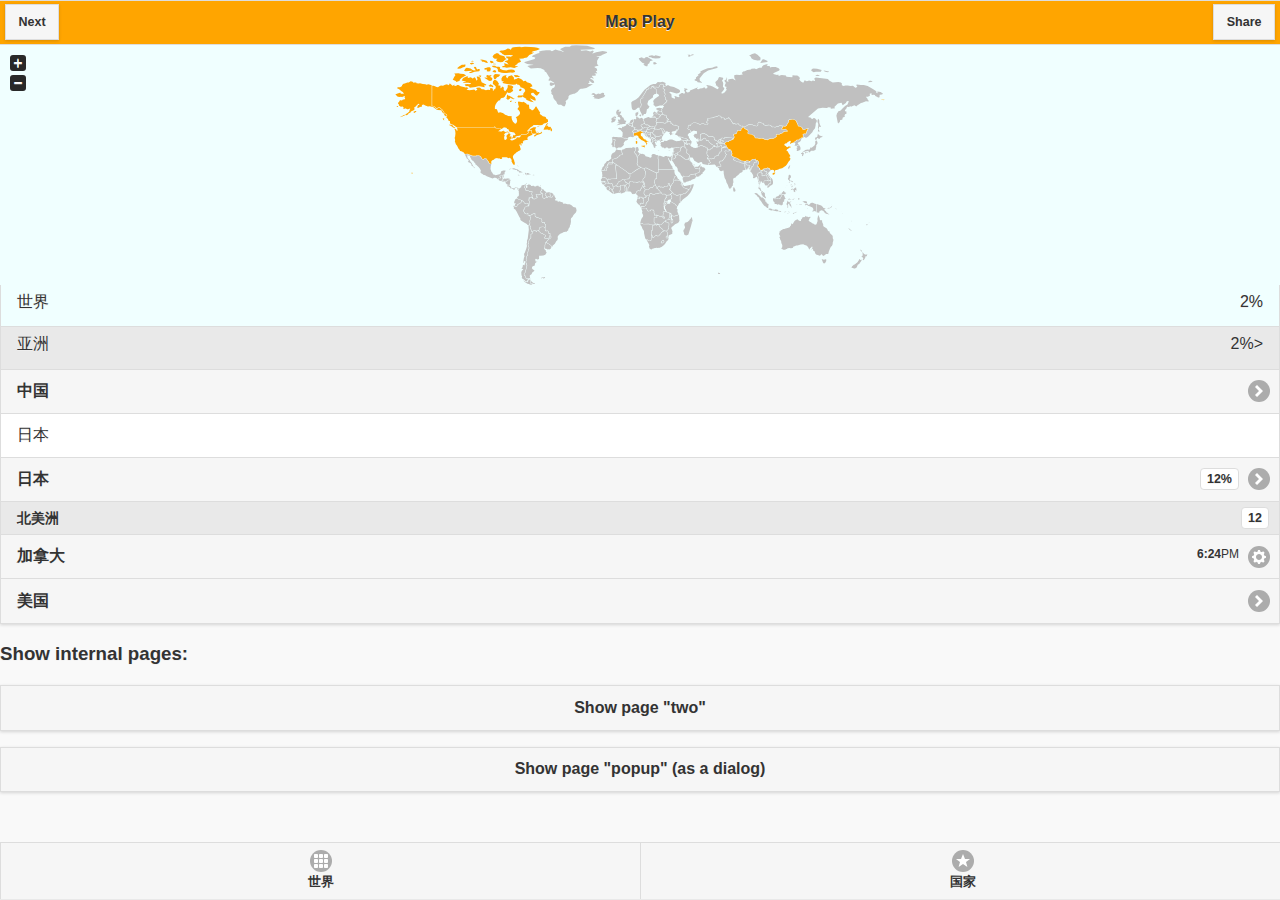
==== MapPlay/platforms/ios/www/index.html @ cae27f15 "init pus" ====
<!DOCTYPE html>
<!--
		Licensed to the Apache Software Foundation (ASF) under one
		or more contributor license agreements.  See the NOTICE file
		distributed with this work for additional information
		regarding copyright ownership.  The ASF licenses this file
		to you under the Apache License, Version 2.0 (the
		"License"); you may not use this file except in compliance
		with the License.  You may obtain a copy of the License at

		http://www.apache.org/licenses/LICENSE-2.0

		Unless required by applicable law or agreed to in writing,
		software distributed under the License is distributed on an
		"AS IS" BASIS, WITHOUT WARRANTIES OR CONDITIONS OF ANY
		 KIND, either express or implied.  See the License for the
		specific language governing permissions and limitations
		under the License.
-->
<html>
		<head>
				<!--
				Customize this policy to fit your own app's needs. For more guidance, see:
						https://github.com/apache/cordova-plugin-whitelist/blob/master/README.md#content-security-policy
				Some notes:
						* gap: is required only on iOS (when using UIWebView) and is needed for JS->native communication
						* https://ssl.gstatic.com is required only on Android and is needed for TalkBack to function properly
						* Disables use of inline scripts in order to mitigate risk of XSS vulnerabilities. To change this:
								* Enable inline JS: add 'unsafe-inline' to default-src
				-->
				<meta http-equiv="Content-Security-Policy" content="default-src 'self' data: gap: https://ssl.gstatic.com 'unsafe-eval'; style-src 'self' 'unsafe-inline'; media-src *">
				<meta name="format-detection" content="telephone=no">
				<meta name="msapplication-tap-highlight" content="no">
				<meta name="viewport" content="user-scalable=no, initial-scale=1, maximum-scale=1, minimum-scale=1, width=device-width">
				<link rel="stylesheet" type="text/css" href="css/index.css">
				<link rel="stylesheet" type="text/css" href="lib/jquery.mobile-1.4.0.min.css">
				<script src="lib/jquery-1.11.0.js" type="text/javascript" charset="utf-8"></script>
				<script src="lib/jquery.mobile-1.4.0.min.js" type="text/javascript" charset="utf-8"></script>
				<script type="text/javascript" src="js/index.js"></script>
				<script type="text/javascript" src="cordova.js"></script>
				<link rel="stylesheet" href="js/jquery/jquery-jvectormap-2.0.3.css" type="text/css" media="screen"/>
        <script src="js/jquery/jquery-jvectormap-2.0.3.min.js"></script>
        <script src="js/jquery/jquery-jvectormap-world-mill.js"></script>
        <script src="js/jquery/jquery-jvectormap-cn-merc.js"></script>
        <script src="js/jquery/jquery-jvectormap-ca-lcc.js"></script>
				<title>Hello World</title>
		</head>
		<body data-gr-c-s-loaded="true" class="ui-mobile-viewport ui-overlay-a" style="">


		<!-- Start of first page: #one -->
		<div data-role="page" id="one" data-url="one" tabindex="0" class="ui-page ui-page-theme-a ui-page-active" style="min-height: 846px;">

			<div data-role="header" role="banner" class="ui-header ui-bar-inherit">
				<h1 class="ui-title" role="heading" aria-level="1">Map Play</h1>
				<a href="#two" class="ui-btn ui-shadow ui-corner-all" data-transition="slide">Next</a>
				<a href="#" class="ui-btn ui-shadow ui-corner-all" data-transition="slide">Share</a>
			</div><!-- /header -->

			<div role="main" class="ui-content">
				<div id="world-map" style="width: 100%; height: 240px"></div>
				<ul data-role="listview" data-inset="true" data-divider-theme="a">
					<li data-role="list-divider" style="border-top: 0px; background-color: azure; display:flex; flex-direction:row; justify-content: space-between">
						<label>世界</label>
						<label>2%</label>
					</li>
					<li data-role="list-divider" style="display:flex; flex-direction:row; justify-content: space-between">
						<label>亚洲</label>
						<div style="display:flex; flex-direction:row; justify-content: space-between">
						<label>2%</label>
						<label> > </label>
						</div>
					</li>
					<li><a href="#">中国</a></li>
					<li>日本</li>
					<li><a href="index.html" data-theme="a">日本<span class="ui-li-count">12%</span></a></li>
					<li data-role="list-divider">北美洲<span class="ui-li-count">12</span></li>
					<li data-icon="gear"><a href="#">加拿大
						<p class="ui-li-aside"><strong>6:24</strong>PM</p>
</a></li>
					<li><a href="#">美国</a></li>
				</ul>

				<h3>Show internal pages:</h3>
				<p><a href="#two" class="ui-btn ui-shadow ui-corner-all">Show page "two"</a></p>
				<p><a href="#popup" class="ui-btn ui-shadow ui-corner-all" data-rel="dialog" data-transition="pop">Show page "popup" (as a dialog)</a></p>
			</div><!-- /content -->

			<div data-role="footer" data-theme="a" role="contentinfo" class="ui-footer ui-bar-a" style="overflow:hidden;" data-position="fixed">
				<div data-role="navbar">
					<ul>
						<li><a href="#" data-icon="grid">世界</a></li>
						<li><a href="#" data-icon="star">国家</a></li>
					</ul>
				</div><!-- /navbar -->
			</div><!-- /footer -->
		</div><!-- /page one -->

		<!-- Start of second page: #two -->
		<div data-role="page" id="two" data-theme="a" data-url="two" tabindex="0" class="ui-page ui-page-theme-a" style="min-height: 667px;">

			<div data-role="header" role="banner" class="ui-header ui-bar-inherit">
				<h1 class="ui-title" role="heading" aria-level="1">Two</h1>
			</div><!-- /header -->

			<div role="main" class="ui-content">
				<h2>Two</h2>
				<p>I have an id of "two" on my page container. I'm the second page container in this multi-page template.</p>
				<p>Notice that the theme is different for this page because we've added a few <code>data-theme</code> swatch assigments here to show off how flexible it is. You can add any content or widget to these pages, but we're keeping these simple.</p>
				<p><a href="https://demos.jquerymobile.com/1.4.3/pages-multi-page/#one" data-direction="reverse" class="ui-btn ui-shadow ui-corner-all ui-btn-b">Back to page "one"</a></p>

			</div><!-- /content -->

			<div data-role="footer" role="contentinfo" class="ui-footer ui-bar-inherit">
				<h4 class="ui-title" role="heading" aria-level="1">Page Footer</h4>
			</div><!-- /footer -->
		</div><!-- /page two -->

		<!-- Start of third page: #popup -->
		<div data-role="dialog" id="popup" data-url="popup" tabindex="0" class="ui-page ui-page-theme-a ui-dialog" style="min-height: 846px;"><div role="dialog" class="ui-dialog-contain ui-overlay-shadow ui-corner-all">

			<div data-role="header" data-theme="b" role="banner" class="ui-header ui-bar-b"><a role="button" href="https://demos.jquerymobile.com/1.4.3/pages-multi-page/#" class="ui-btn ui-corner-all ui-icon-delete ui-btn-icon-notext ui-btn-left">Close</a>
				<h1 class="ui-title" role="heading" aria-level="1">Dialog</h1>
			</div><!-- /header -->

			<div role="main" class="ui-content">
				<h2>Popup</h2>
				<p>I have an id of "popup" on my page container and only look like a dialog because the link to me had a <code>data-rel="dialog"</code> attribute which gives me this inset look and a <code>data-transition="pop"</code> attribute to change the transition to pop. Without this, I'd be styled as a normal page.</p>
				<p><a href="https://demos.jquerymobile.com/1.4.3/pages-multi-page/#one" data-rel="back" class="ui-btn ui-shadow ui-corner-all ui-btn-inline ui-icon-back ui-btn-icon-left" data-transition="pop" data-direction="reverse">Back to page "one"</a></p>
			</div><!-- /content -->

			<div data-role="footer" role="contentinfo" class="ui-footer ui-bar-inherit">
				<h4 class="ui-title" role="heading" aria-level="1">Page Footer</h4>
			</div><!-- /footer -->
		</div></div><!-- /page popup -->



		<div class="ui-loader ui-corner-all ui-body-a ui-loader-default"><span class="ui-icon-loading"></span><h1>loading</h1></div></body>
		</body>
</html>
---- MapPlay/platforms/ios/www/css/index.css ----
body {
    -webkit-touch-callout: none;                /* prevent callout to copy image, etc when tap to hold */
    -webkit-text-size-adjust: none;             /* prevent webkit from resizing text to fit */
    -webkit-user-select: none;                  /* prevent copy paste, to allow, change 'none' to 'text' */
}

.ui-header {
    background: #FFA500 !important;
}

.ui-content{
  padding: 0px !important;
  margin: 0px !important;
}
.ui-corner-all {
  border-radius: 0px !important;
}

.ui-content .ui-listview-inset, .ui-panel-inner>.ui-listview-inset {
    margin: 0 !important;
}
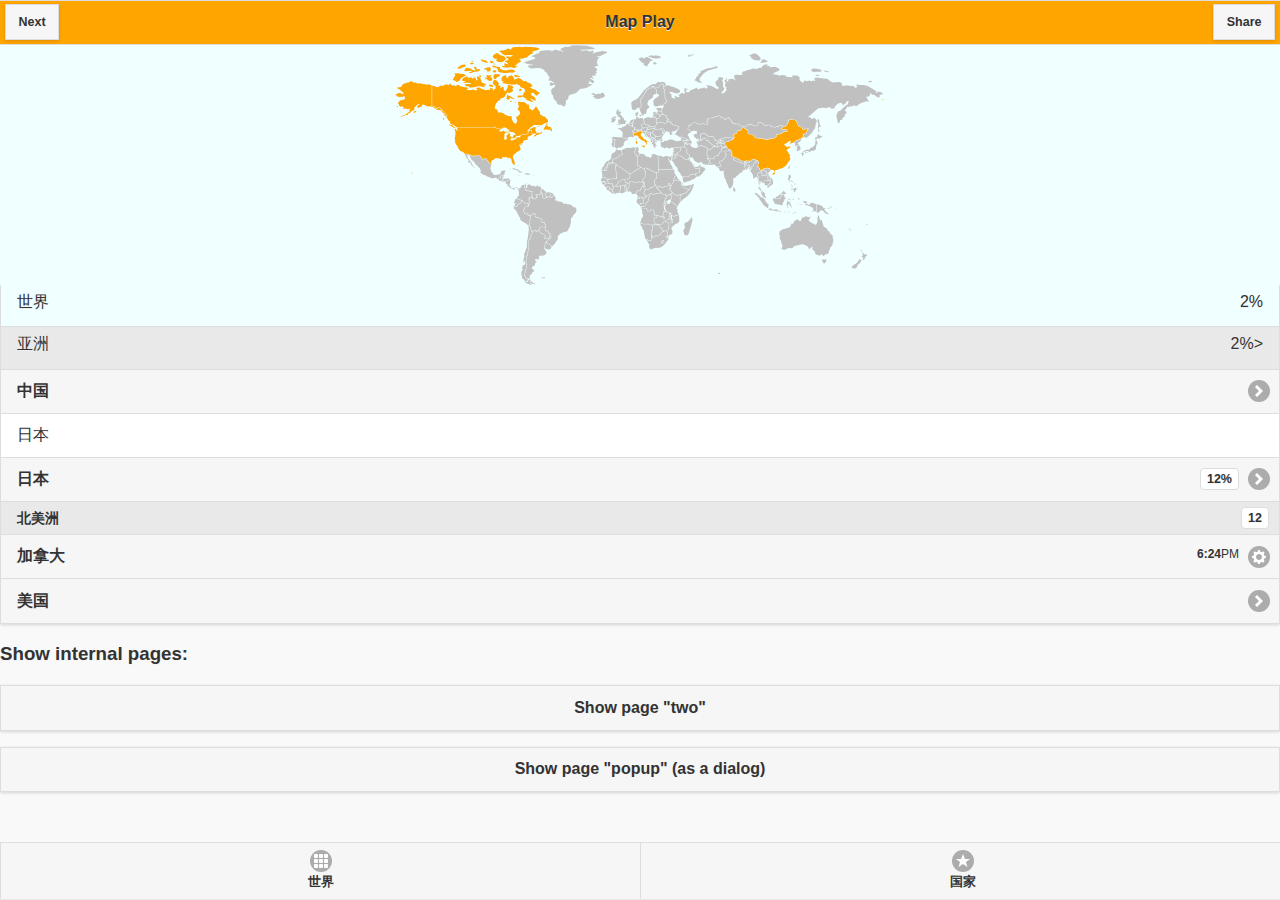
==== commit 7486d73c: "add canada" ====
--- a/MapPlay/platforms/ios/www/index.html
+++ b/MapPlay/platforms/ios/www/index.html
@@ -49,7 +49,7 @@
 
 
 		<!-- Start of first page: #one -->
-		<div data-role="page" id="one" data-url="one" tabindex="0" class="ui-page ui-page-theme-a ui-page-active" style="min-height: 846px;">
+		<div data-role="page" id="home" data-url="home" tabindex="0" class="ui-page ui-page-theme-a ui-page-active" style="min-height: 846px;">
 
 			<div data-role="header" role="banner" class="ui-header ui-bar-inherit">
 				<h1 class="ui-title" role="heading" aria-level="1">Map Play</h1>
@@ -89,8 +89,8 @@
 			<div data-role="footer" data-theme="a" role="contentinfo" class="ui-footer ui-bar-a" style="overflow:hidden;" data-position="fixed">
 				<div data-role="navbar">
 					<ul>
-						<li><a href="#" data-icon="grid">世界</a></li>
-						<li><a href="#" data-icon="star">国家</a></li>
+						<li><a href="#world" data-icon="grid" data-transition="none">世界</a></li>
+						<li><a href="#country" data-icon="star" data-transition="none">国家</a></li>
 					</ul>
 				</div><!-- /navbar -->
 			</div><!-- /footer -->
@@ -107,7 +107,7 @@
 				<h2>Two</h2>
 				<p>I have an id of "two" on my page container. I'm the second page container in this multi-page template.</p>
 				<p>Notice that the theme is different for this page because we've added a few <code>data-theme</code> swatch assigments here to show off how flexible it is. You can add any content or widget to these pages, but we're keeping these simple.</p>
-				<p><a href="https://demos.jquerymobile.com/1.4.3/pages-multi-page/#one" data-direction="reverse" class="ui-btn ui-shadow ui-corner-all ui-btn-b">Back to page "one"</a></p>
+				<p><a href="#home" data-direction="reverse" class="ui-btn ui-shadow ui-corner-all ui-btn-b">Back to page "home"</a></p>
 
 			</div><!-- /content -->
 
@@ -126,7 +126,7 @@
 			<div role="main" class="ui-content">
 				<h2>Popup</h2>
 				<p>I have an id of "popup" on my page container and only look like a dialog because the link to me had a <code>data-rel="dialog"</code> attribute which gives me this inset look and a <code>data-transition="pop"</code> attribute to change the transition to pop. Without this, I'd be styled as a normal page.</p>
-				<p><a href="https://demos.jquerymobile.com/1.4.3/pages-multi-page/#one" data-rel="back" class="ui-btn ui-shadow ui-corner-all ui-btn-inline ui-icon-back ui-btn-icon-left" data-transition="pop" data-direction="reverse">Back to page "one"</a></p>
+				<p><a href="#home" data-rel="back" class="ui-btn ui-shadow ui-corner-all ui-btn-inline ui-icon-back ui-btn-icon-left" data-transition="pop" data-direction="reverse">Back to page "home"</a></p>
 			</div><!-- /content -->
 
 			<div data-role="footer" role="contentinfo" class="ui-footer ui-bar-inherit">
@@ -134,7 +134,27 @@
 			</div><!-- /footer -->
 		</div></div><!-- /page popup -->
 
+		<!-- Start of first page: #one -->
+		<div data-role="page" id="country" data-url="country" tabindex="0" class="ui-page ui-page-theme-a" style="min-height: 846px;">
+			<div data-role="header" role="banner" class="ui-header ui-bar-inherit">
+				<h1 class="ui-title" role="heading" aria-level="1">Map Play</h1>
+				<a href="#two" class="ui-btn ui-shadow ui-corner-all" data-transition="slide">Next</a>
+				<a href="#" class="ui-btn ui-shadow ui-corner-all" data-transition="slide">Share</a>
+			</div><!-- /header -->
 
+			<div role="main" class="ui-content">
+				<div id="ca-map" style="width: 100%; height: 240px"></div>
+			</div><!-- /content -->
+
+			<div data-role="footer" data-theme="a" role="contentinfo" class="ui-footer ui-bar-a" style="overflow:hidden;" data-position="fixed">
+				<div data-role="navbar">
+					<ul>
+						<li><a href="#home" data-icon="grid" data-transition="none">世界</a></li>
+						<li><a href="#country" data-icon="star" data-transition="none">国家</a></li>
+					</ul>
+				</div><!-- /navbar -->
+			</div><!-- /footer -->
+		</div><!-- /page one -->
 
 		<div class="ui-loader ui-corner-all ui-body-a ui-loader-default"><span class="ui-icon-loading"></span><h1>loading</h1></div></body>
 		</body>
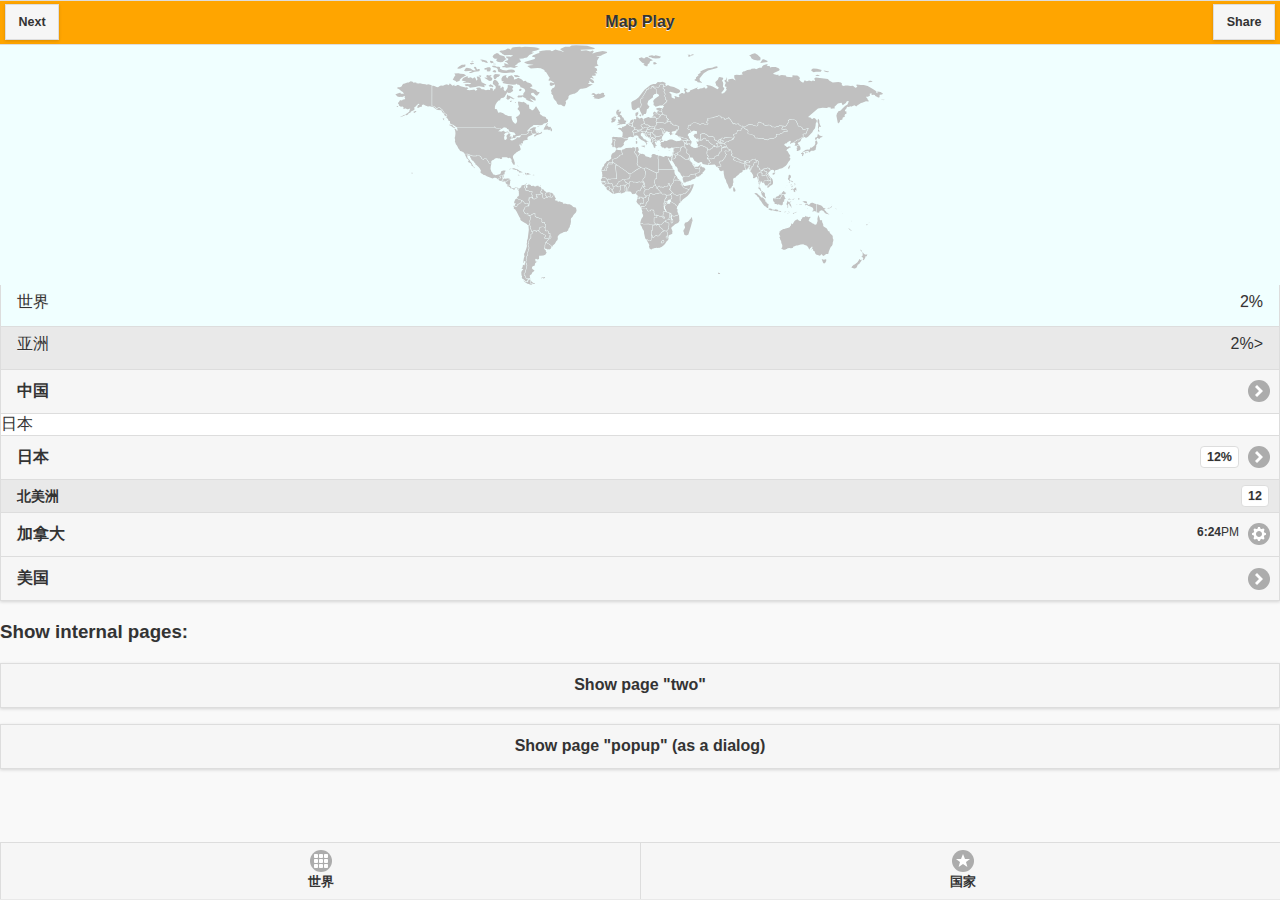
==== commit 3e3c2f9a: "add listview" ====
--- a/MapPlay/platforms/ios/www/index.html
+++ b/MapPlay/platforms/ios/www/index.html
@@ -100,13 +100,33 @@
 		<div data-role="page" id="two" data-theme="a" data-url="two" tabindex="0" class="ui-page ui-page-theme-a" style="min-height: 667px;">
 
 			<div data-role="header" role="banner" class="ui-header ui-bar-inherit">
-				<h1 class="ui-title" role="heading" aria-level="1">Two</h1>
+				<h1 class="ui-title" role="heading" aria-level="1">国家</h1>
 			</div><!-- /header -->
 
 			<div role="main" class="ui-content">
-				<h2>Two</h2>
-				<p>I have an id of "two" on my page container. I'm the second page container in this multi-page template.</p>
-				<p>Notice that the theme is different for this page because we've added a few <code>data-theme</code> swatch assigments here to show off how flexible it is. You can add any content or widget to these pages, but we're keeping these simple.</p>
+				<ul data-role="listview" data-filter="true" data-inset="true" data-divider-theme="a">
+					<li data-role="list-divider">亚洲</li>
+					<li>
+					<form>
+						<fieldset data-role="controlgroup" data-iconpos="right" style="padding:0">
+							<input type="checkbox" name="checkbox-h-cn" id="checkbox-h-cn">
+							<label for="checkbox-h-cn">中国</label>
+							<input type="checkbox" name="checkbox-h-af" id="checkbox-h-af">
+							<label for="checkbox-h-af">阿富汗</label>
+							<input type="checkbox" name="checkbox-h-kr" id="checkbox-h-kr">
+							<label for="checkbox-h-kr">韩国</label>
+							<input type="checkbox" name="checkbox-h-jp" id="checkbox-h-jp">
+							<label for="checkbox-h-jp">日本</label>
+						</fieldset>
+					</form>
+					</li>
+					<li data-role="list-divider">北美洲</li>
+					<li><a href="#">美国</a></li>
+					<li><a href="#">加拿大</a></li>
+					<li data-role="list-divider">Contacts</li>
+					<li><a href="#">Friends</a></li>
+					<li><a href="#">Work</a></li>
+				</ul>
 				<p><a href="#home" data-direction="reverse" class="ui-btn ui-shadow ui-corner-all ui-btn-b">Back to page "home"</a></p>
 
 			</div><!-- /content -->
--- a/MapPlay/platforms/ios/www/css/index.css
+++ b/MapPlay/platforms/ios/www/css/index.css
@@ -19,3 +19,11 @@
 .ui-content .ui-listview-inset, .ui-panel-inner>.ui-listview-inset {
     margin: 0 !important;
 }
+
+.ui-controlgroup, fieldset.ui-controlgroup {
+  margin: 0 !important;
+}
+
+.ui-listview>.ui-li-static {
+  padding: 0px !important;
+}
